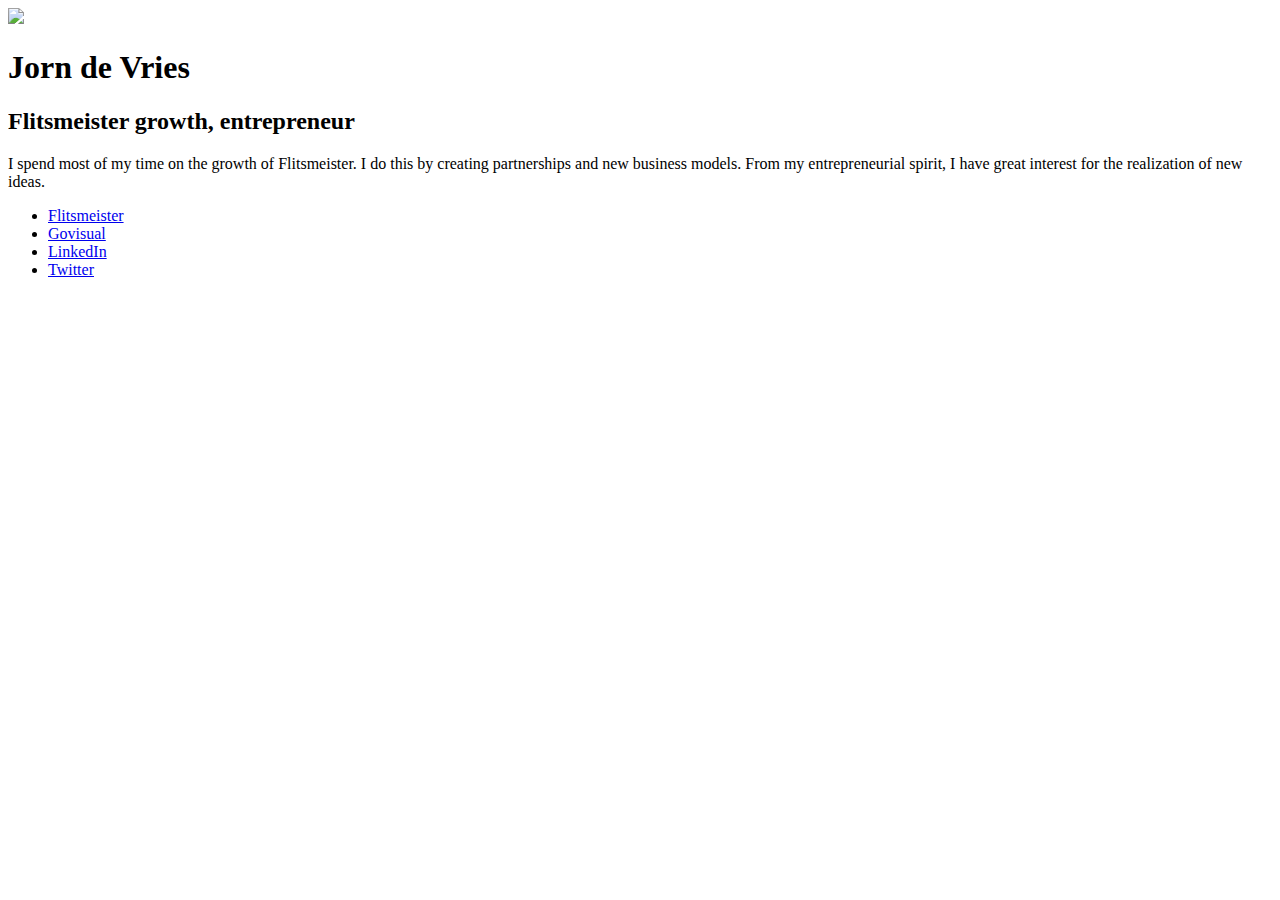
==== cactus/index.html @ 26524101 "Cactus website" ====
<!doctype html>
<html>
<head>
	<meta charset="utf-8">
	<meta http-equiv="X-UA-Compatible" content="IE=edge,chrome=1">
	<meta name="viewport" content="width=device-width">

	<link rel="shortcut icon" href="/static/images/favicon.ico">
	<link rel="stylesheet" href="/static/css/style.css">

	
	<title>Jorn de Vries</title>
	
</head>

<body>
  

<section id="wrapper">
  <header id="header">
    <img id="avatar" class="2x" src="/static/images/avatar.png"/>
      <h1>Jorn de Vries</h1>
    <h2>Flitsmeister growth, entrepreneur</h2>
  </header> <!--header-->

<!--   <p>Ik ben actief bezig met idee ontwikkeling waarbij ik een oog heb voor commerciële mogelijkheden. Met mijn kennis en ervaring zorg ik er voor dat nieuwe ideeën niet alleen technisch, maar dus ook commercieel een kans van slagen krijgen.</p> -->

  <p>I spend most of my time on the growth of Flitsmeister. I do this by creating partnerships and new business models. From my entrepreneurial spirit, I have great interest for the realization of new ideas.</p>

<!--   <p>Spending my time on growth of Flitsmeister, working on partnerships and business models. Entrepreneur at heart.</p> -->

</section> <!--wrapper-->

<div id="links">
	<ul>
		<li><a href="http://www.flitsmeister.nl">Flitsmeister</a></li>
		<li><a href="http://www.govisual.nl">Govisual</a></li>
		<li><a href="http://nl.linkedin.com/pub/jorn-de-vries/">LinkedIn</a></li>
		<li><a href="http://www.twitter.nl">Twitter</a></li>
	</ul>
</div>



  
	<script src="//code.jquery.com/jquery.min.js"></script>
	<script src="/static/js/main.js"></script>
	
</body>
</html>
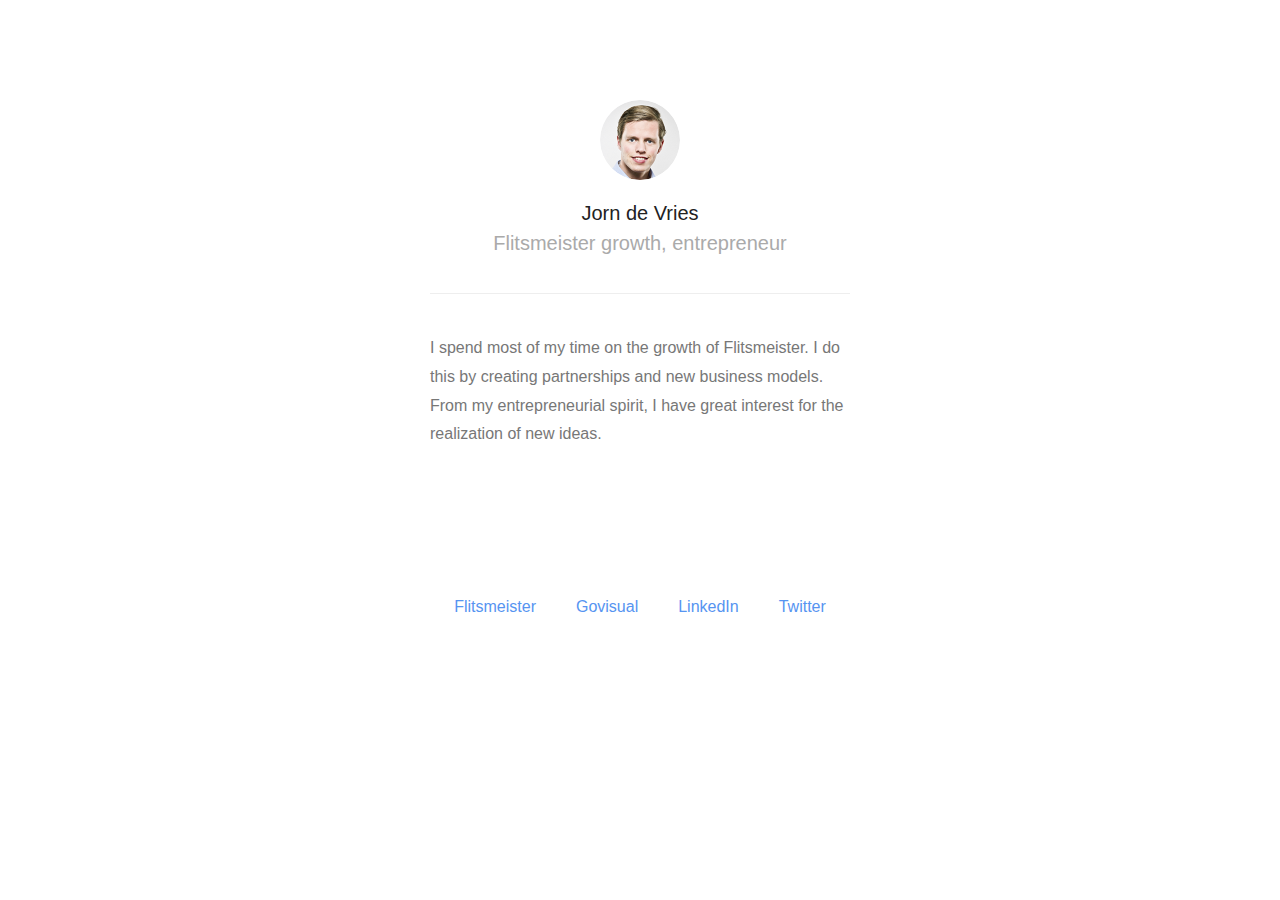
==== commit f212b265: "404 fix" ====
--- a/cactus/index.html
+++ b/cactus/index.html
@@ -42,9 +42,7 @@
 
 
 
-  
-	<script src="//code.jquery.com/jquery.min.js"></script>
-	<script src="/static/js/main.js"></script>
+	
 	
 </body>
 </html>
--- a/static/css/style.css
+++ b/static/css/style.css
@@ -0,0 +1,114 @@
+/*=========================================
+Reset
+=========================================== */
+html,body,div,span,applet,object,iframe,h1,h2,h3,h4,h5,h6,p,blockquote,pre,a,abbr,acronym,address,big,cite,code,del,dfn,em,img,ins,kbd,q,s,samp,small,strike,strong,sub,sup,tt,var,b,u,i,center,dl,dt,dd,ol,ul,li,fieldset,form,label,legend,table,caption,tbody,tfoot,thead,tr,th,td,article,aside,canvas,details,embed,figure,figcaption,footer,header,hgroup,menu,nav,output,ruby,section,summary,time,mark,audio,video{border:0;font-size:100%;font:inherit;vertical-align:baseline;margin:0;padding:0}article,aside,details,figcaption,figure,footer,header,hgroup,menu,nav,section{display:block}body{line-height:1}blockquote,q{quotes:none}blockquote:before,blockquote:after,q:before,q:after{content:none}table{border-collapse:collapse;border-spacing:0} 
+*, *:before, *:after { -moz-box-sizing: border-box; -webkit-box-sizing: border-box; box-sizing: border-box; }
+.group:before,
+.group:after { content: ""; display: table;} 
+.group:after { clear: both;}
+.group { zoom: 1;}
+
+/*=========================================
+Base
+=========================================== */
+body {
+	font:16px/1 "Helvetica Neue",Helvetica,Arial,sans-serif;
+	color:#777;
+	-webkit-font-smoothing:antialiased;
+	text-rendering:optimizeLegibility;
+}
+
+/* Link to Documentation */
+a#documentation {
+	position: fixed; z-index: 100;
+	top: 11px; right: 10px; padding: 8px 12px;
+	background: #5badf0; color: #fff;
+	font-size: 13px; font-weight: bold; line-height: 1.4;
+	border-radius: 3px;
+}
+
+#wrapper {
+	padding:100px 40px 100px 40px;
+	max-width:500px;
+	margin:0 auto;
+}
+
+#header {
+	border-bottom:1px solid #eee;
+	margin-bottom:40px;
+	padding-bottom:40px;
+	text-align:center;
+	position:relative;
+}
+
+#avatar {
+	display:inline-block;
+	width:80px;
+	height:80px;
+	border-radius:50%;
+	margin-bottom:20px;
+}
+
+#badge {
+	position: absolute; bottom: 10px; right: 10px;
+	height: 48px; width: 48px;
+}
+/*=========================================
+Typography
+=========================================== */
+/*Accent color*/
+a {
+	text-decoration:none;
+	color:#5694f1;
+	font-weight:400;
+}
+
+h1 {
+	font-weight:400;
+	font-size:20px;
+	color:#222;
+}
+
+h2 {
+	font-size: 20px;
+	font-weight: 300;
+	color:#aaa; 
+	margin-top:10px;
+}
+
+p {
+	line-height: 1.8;
+	 margin-bottom:30px;
+	 font-size: 16px;
+}
+
+@media screen and (max-width: 540px) {
+#wrapper { padding:40px; }
+#header { margin-bottom: 40px; }
+a#docs { display: none; }
+}
+
+@media screen and (max-width:440px) {
+#wrapper { padding:20px; }
+#header { margin-bottom: 20px; }
+}
+
+#links {
+    text-align: center;
+}
+#links ul {
+	list-style: none;
+    display: inline-block;
+    margin: 0;
+    padding: 0;
+    /* For IE, the outcast */
+    zoom:1;
+    *display: inline;
+}
+#links li {
+    float: left;
+    padding: 20px;
+}
+#links li a {
+
+}
